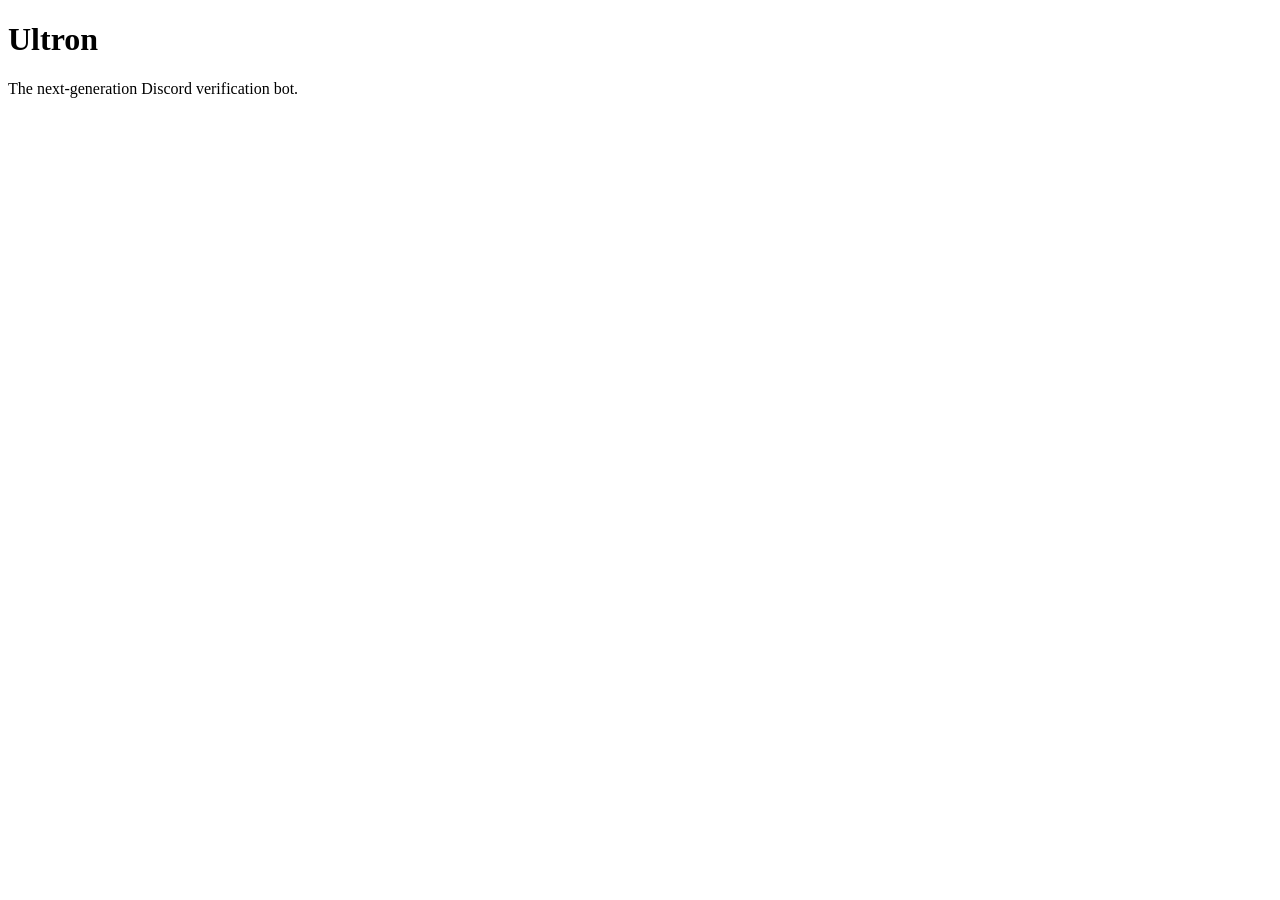
==== index.html @ 416ea7fd "made website lol" ====
<!DOCTYPE html>
<html lang="en">
<head>
    <meta charset="UTF-8">
    <meta name="viewport" content="width=device-width, initial-scale=1.0">
    <title>Ultron</title>
</head>
<body>
    <h1>Ultron</h1>
    <p>The next-generation Discord verification bot.</p>
</body>
</html>
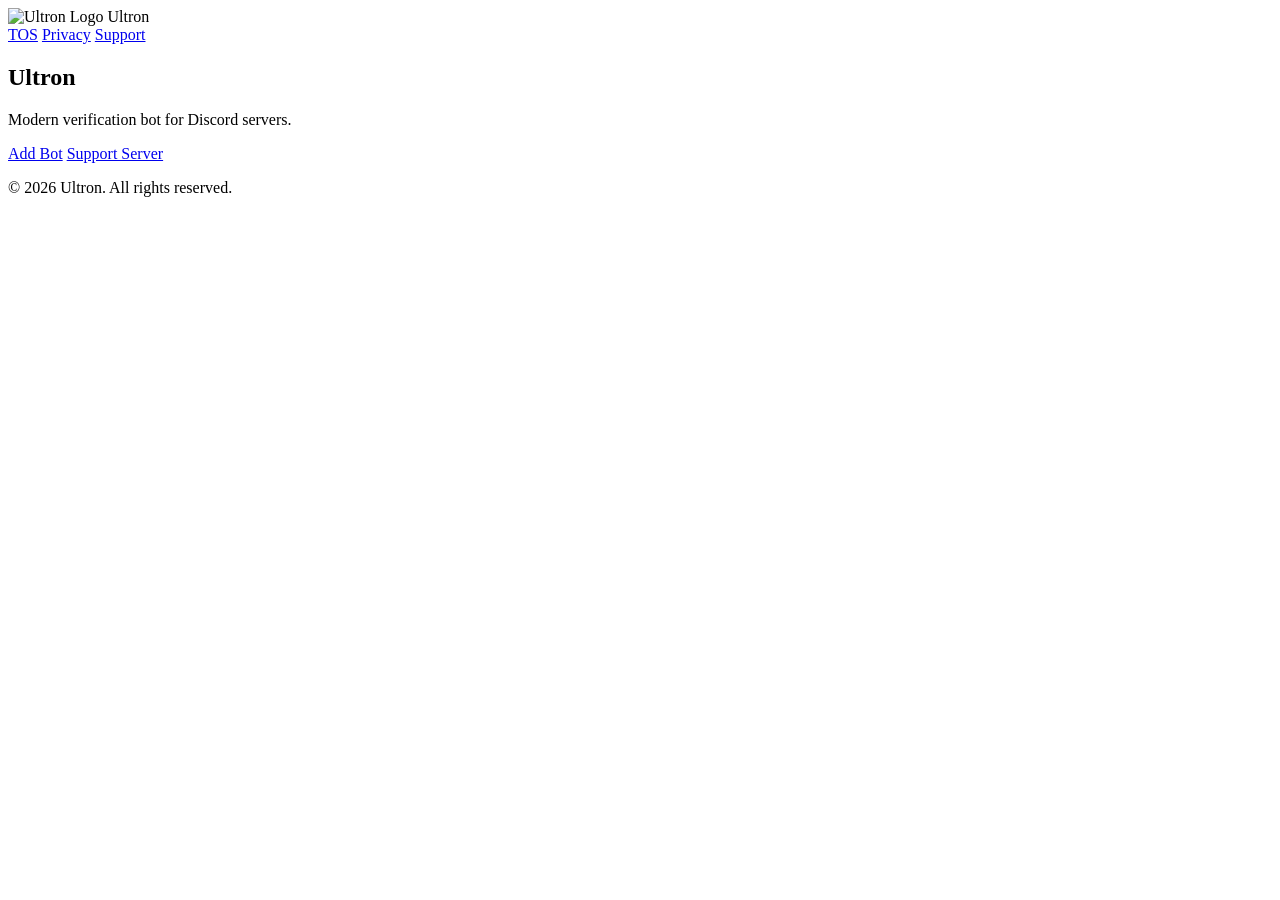
==== commit e545d81a: "Update index.html" ====
--- a/index.html
+++ b/index.html
@@ -1,12 +1,40 @@
 <!DOCTYPE html>
 <html lang="en">
 <head>
-    <meta charset="UTF-8">
-    <meta name="viewport" content="width=device-width, initial-scale=1.0">
-    <title>Ultron</title>
+<meta charset="UTF-8">
+<meta name="viewport" content="width=device-width, initial-scale=1.0">
+<title>Ultron</title>
+<link rel="stylesheet" href="style.css">
 </head>
+
 <body>
-    <h1>Ultron</h1>
-    <p>The next-generation Discord verification bot.</p>
+
+<header>
+  <div class="logo">
+    <img src="assets/logo.png" alt="Ultron Logo">
+    <span>Ultron</span>
+  </div>
+
+  <nav>
+    <a href="tos.html">TOS</a>
+    <a href="privacy.html">Privacy</a>
+    <a href="YOUR_SUPPORT_INVITE" target="_blank">Support</a>
+  </nav>
+</header>
+
+<section class="hero">
+  <h1>Ultron</h1>
+  <p>Modern verification bot for Discord servers.</p>
+
+  <div class="buttons">
+    <a class="btn primary" href="YOUR_BOT_INVITE" target="_blank">Add Bot</a>
+    <a class="btn secondary" href="YOUR_SUPPORT_INVITE" target="_blank">Support Server</a>
+  </div>
+</section>
+
+<footer>
+  <p>© 2026 Ultron. All rights reserved.</p>
+</footer>
+
 </body>
 </html>
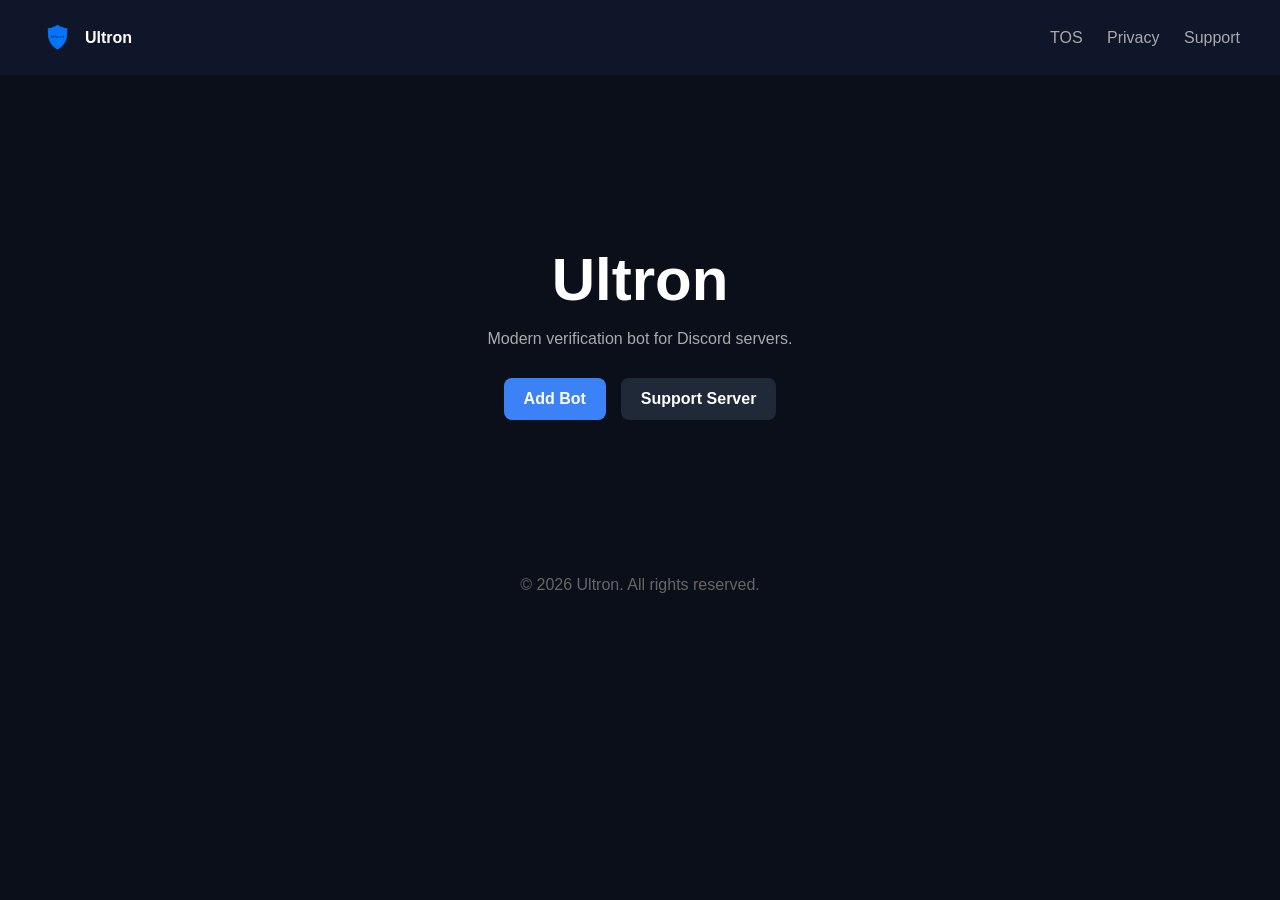
==== commit d3881220: "Update support links in index.html" ====
--- a/index.html
+++ b/index.html
@@ -18,7 +18,7 @@
   <nav>
     <a href="tos.html">TOS</a>
     <a href="privacy.html">Privacy</a>
-    <a href="YOUR_SUPPORT_INVITE" target="_blank">Support</a>
+    <a href="https://discord.gg/ENsQEURUdR" target="_blank">Support</a>
   </nav>
 </header>
 
@@ -27,8 +27,8 @@
   <p>Modern verification bot for Discord servers.</p>
 
   <div class="buttons">
-    <a class="btn primary" href="YOUR_BOT_INVITE" target="_blank">Add Bot</a>
-    <a class="btn secondary" href="YOUR_SUPPORT_INVITE" target="_blank">Support Server</a>
+    <a class="btn primary" href="https://discord.com/oauth2/authorize?client_id=1522118643003949076&permissions=8&integration_type=0&scope=bot" target="_blank">Add Bot</a>
+    <a class="btn secondary" href="https://discord.gg/ENsQEURUdR" target="_blank">Support Server</a>
   </div>
 </section>
 
--- a/style.css
+++ b/style.css
@@ -0,0 +1,84 @@
+body {
+  margin: 0;
+  font-family: Arial, sans-serif;
+  background: #0b0f1a;
+  color: white;
+}
+
+/* HEADER */
+header {
+  display: flex;
+  justify-content: space-between;
+  align-items: center;
+  padding: 20px 40px;
+  background: #0f1629;
+}
+
+.logo {
+  display: flex;
+  align-items: center;
+  gap: 10px;
+  font-weight: bold;
+}
+
+.logo img {
+  width: 35px;
+  height: 35px;
+}
+
+nav a {
+  margin-left: 20px;
+  color: #aaa;
+  text-decoration: none;
+}
+
+nav a:hover {
+  color: white;
+}
+
+/* HERO SECTION */
+.hero {
+  text-align: center;
+  padding: 120px 20px;
+}
+
+.hero h1 {
+  font-size: 60px;
+  margin-bottom: 10px;
+}
+
+.hero p {
+  color: #aaa;
+  margin-bottom: 30px;
+}
+
+/* BUTTONS */
+.buttons {
+  display: flex;
+  justify-content: center;
+  gap: 15px;
+}
+
+.btn {
+  padding: 12px 20px;
+  border-radius: 8px;
+  text-decoration: none;
+  font-weight: bold;
+}
+
+.primary {
+  background: #3b82f6;
+  color: white;
+}
+
+.secondary {
+  background: #1f2937;
+  color: white;
+}
+
+/* FOOTER */
+footer {
+  text-align: center;
+  padding: 20px;
+  color: #666;
+}
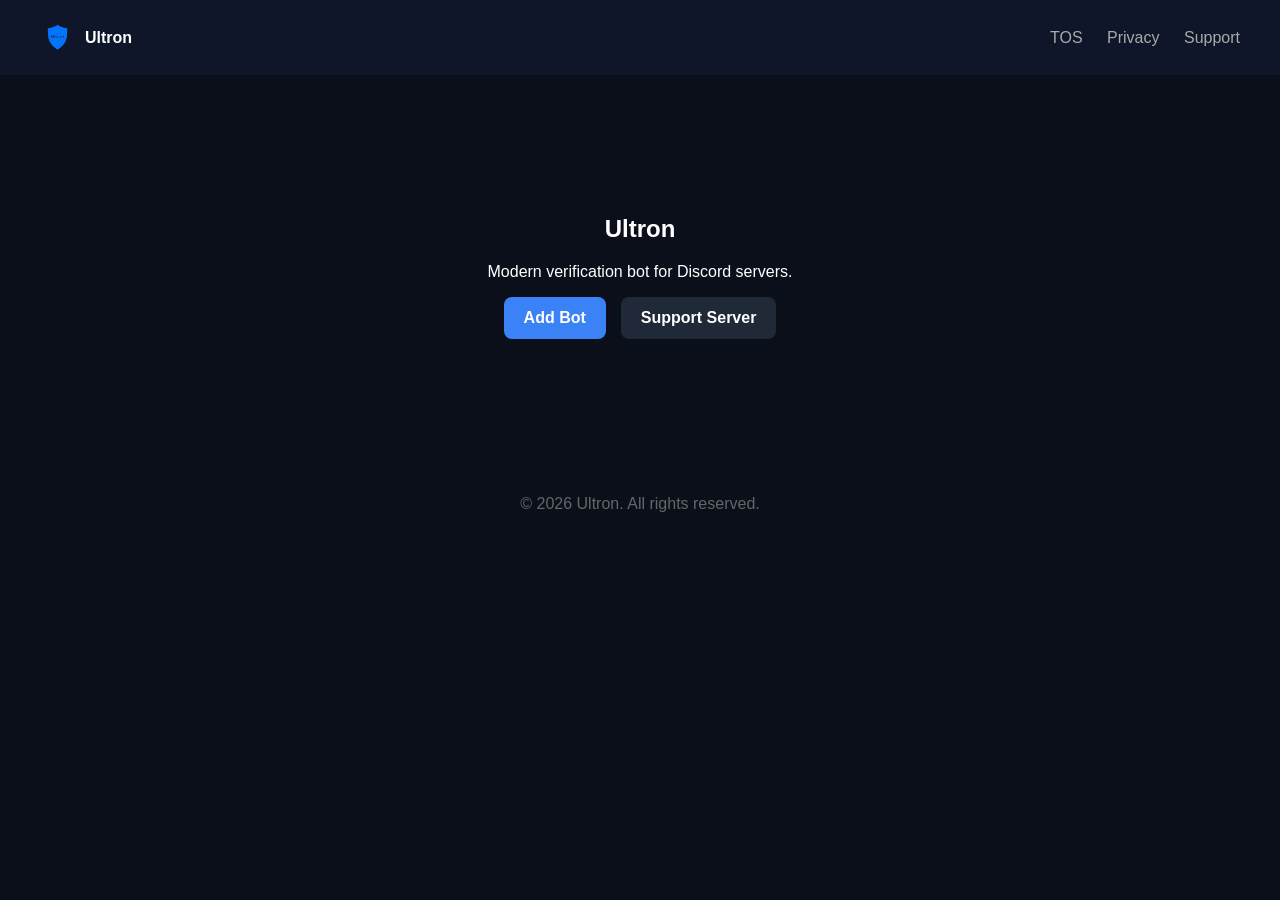
==== commit 40662b67: "Update index.html" ====
--- a/index.html
+++ b/index.html
@@ -18,7 +18,7 @@
   <nav>
     <a href="tos.html">TOS</a>
     <a href="privacy.html">Privacy</a>
-    <a href="https://discord.gg/ENsQEURUdR" target="_blank">Support</a>
+    <a href="https://discord.gg/ENsQEURUdR" target="_blank" rel="noopener noreferrer">Support</a>
   </nav>
 </header>
 
@@ -27,8 +27,23 @@
   <p>Modern verification bot for Discord servers.</p>
 
   <div class="buttons">
-    <a class="btn primary" href="https://discord.com/oauth2/authorize?client_id=1522118643003949076&permissions=8&integration_type=0&scope=bot" target="_blank">Add Bot</a>
-    <a class="btn secondary" href="https://discord.gg/ENsQEURUdR" target="_blank">Support Server</a>
+
+    <!-- ADD BOT -->
+    <a class="btn primary"
+       href="https://discord.com/oauth2/authorize?client_id=1522118643003949076&permissions=8&integration_type=0&scope=bot"
+       target="_blank"
+       rel="noopener noreferrer">
+      Add Bot
+    </a>
+
+    <!-- SUPPORT SERVER -->
+    <a class="btn secondary"
+       href="https://discord.gg/ENsQEURUdR"
+       target="_blank"
+       rel="noopener noreferrer">
+      Support Server
+    </a>
+
   </div>
 </section>
 
--- a/style.css
+++ b/style.css
@@ -36,20 +36,16 @@
   color: white;
 }
 
-/* HERO SECTION */
+/* HERO */
 .hero {
   text-align: center;
   padding: 120px 20px;
 }
 
-.hero h1 {
-  font-size: 60px;
-  margin-bottom: 10px;
-}
-
-.hero p {
-  color: #aaa;
-  margin-bottom: 30px;
+/* IMPORTANT FIX: prevents invisible overlay blocking clicks */
+.hero {
+  position: relative;
+  z-index: 1;
 }
 
 /* BUTTONS */
@@ -57,6 +53,8 @@
   display: flex;
   justify-content: center;
   gap: 15px;
+  position: relative;
+  z-index: 10; /* ensures clickable layer */
 }
 
 .btn {
@@ -64,8 +62,14 @@
   border-radius: 8px;
   text-decoration: none;
   font-weight: bold;
+  display: inline-block;
+  cursor: pointer;
+  user-select: none;
+  position: relative;
+  z-index: 10;
 }
 
+/* BUTTON COLORS */
 .primary {
   background: #3b82f6;
   color: white;
